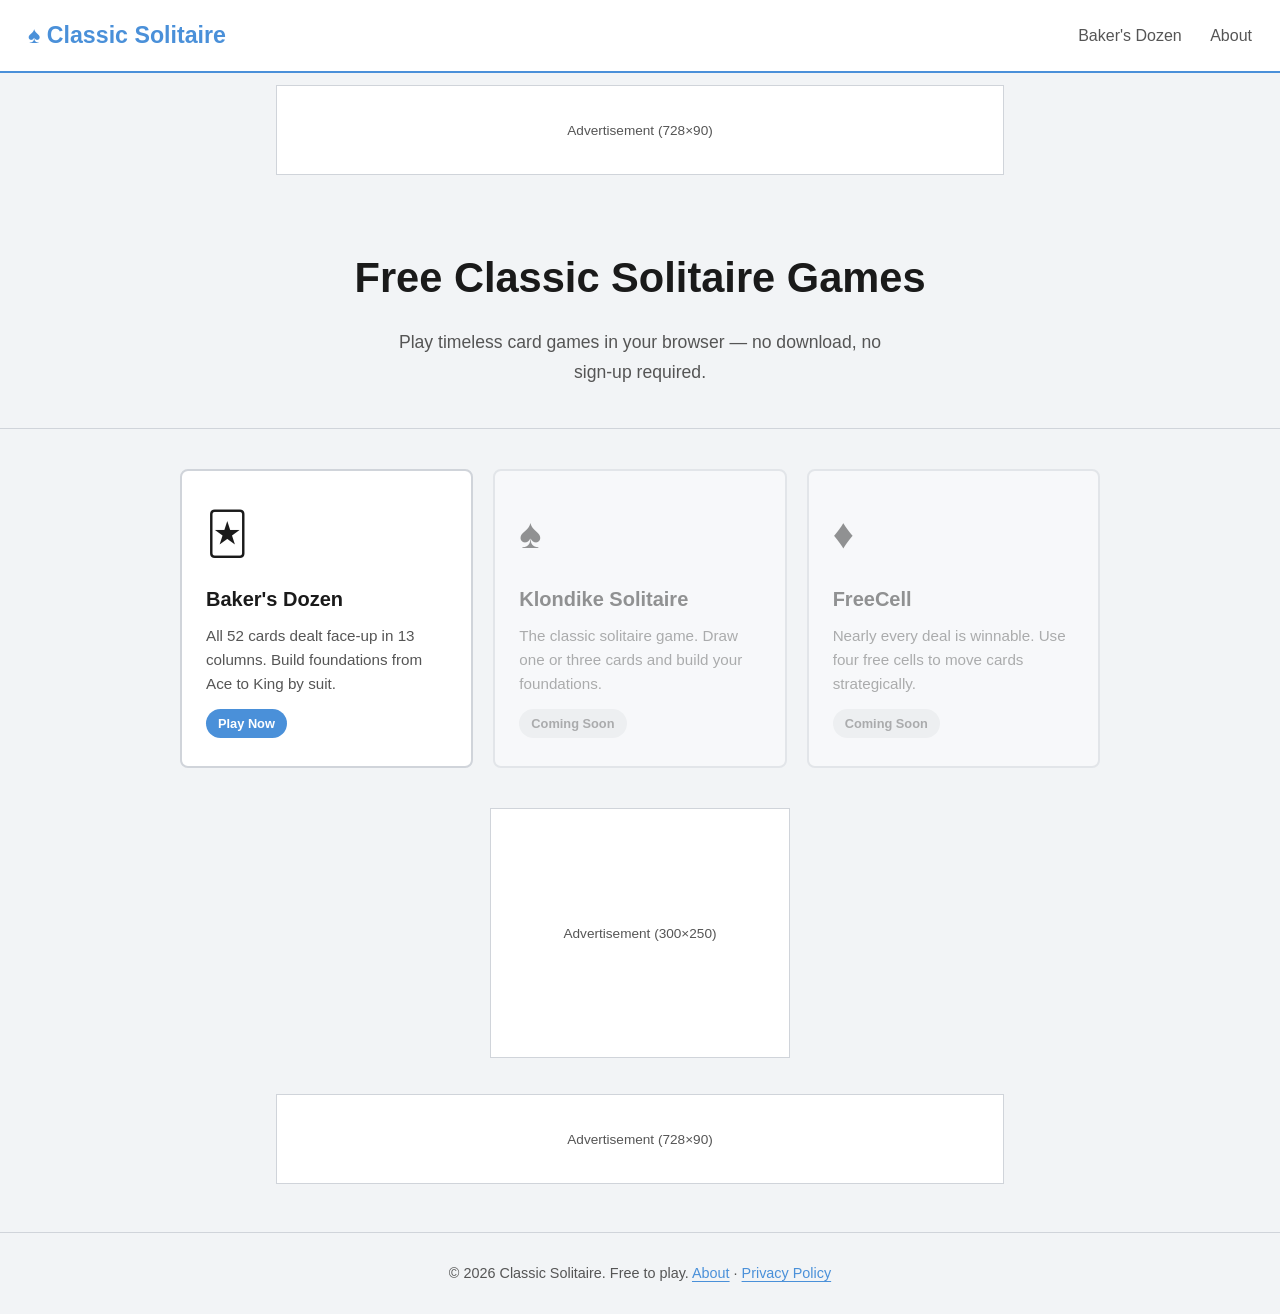
==== index.html @ 27f8fecf "Initial commit" ====
<!DOCTYPE html>
<html lang="en">
<head>
  <meta charset="UTF-8">
  <meta name="viewport" content="width=device-width, initial-scale=1.0">
  <title>Classic Solitaire — Free Card Games Online</title>
  <meta name="description" content="Play free classic solitaire card games online. No download required. Baker's Dozen, Klondike, FreeCell and more.">
  <link rel="stylesheet" href="style.css">
</head>
<body>

  <header class="site-header">
    <a class="site-logo" href="/">♠ Classic Solitaire</a>
    <nav class="site-nav">
      <a href="/bakers-dozen/">Baker's Dozen</a>
      <a href="/about.html">About</a>
    </nav>
  </header>

  <!-- Leaderboard ad slot -->
  <div class="ad-leaderboard">Advertisement (728×90)</div>

  <main>
    <section class="hero">
      <h1>Free Classic Solitaire Games</h1>
      <p>Play timeless card games in your browser — no download, no sign-up required.</p>
    </section>

    <div class="games-grid">

      <a class="game-card" href="bakers-dozen/">
        <div class="game-icon">🃏</div>
        <h2>Baker's Dozen</h2>
        <p>All 52 cards dealt face-up in 13 columns. Build foundations from Ace to King by suit.</p>
        <span class="badge">Play Now</span>
      </a>

      <div class="game-card coming-soon">
        <div class="game-icon">♠</div>
        <h2>Klondike Solitaire</h2>
        <p>The classic solitaire game. Draw one or three cards and build your foundations.</p>
        <span class="badge">Coming Soon</span>
      </div>

      <div class="game-card coming-soon">
        <div class="game-icon">♦</div>
        <h2>FreeCell</h2>
        <p>Nearly every deal is winnable. Use four free cells to move cards strategically.</p>
        <span class="badge">Coming Soon</span>
      </div>

    </div>

    <!-- Rectangle ad — centered below game grid -->
    <div class="ad-rectangle-centered">
      <div class="ad-rectangle">Advertisement (300×250)</div>
    </div>

  </main>

  <!-- Second leaderboard ad — above footer -->
  <div class="ad-leaderboard">Advertisement (728×90)</div>

  <footer class="site-footer">
    <p>
      &copy; <span id="year"></span> Classic Solitaire. Free to play.
      <a href="about.html">About</a> ·
      <a href="privacy.html">Privacy Policy</a>
    </p>
    <script>document.getElementById('year').textContent = new Date().getFullYear();</script>
  </footer>

</body>
</html>
---- style.css ----
/* style.css — Global / homepage styles */
@import url('shared/common.css');

.hero {
  text-align: center;
  padding: 56px 20px 40px;
  border-bottom: 1px solid var(--border);
  margin-bottom: 8px;
}

.hero h1 {
  font-size: 2.6rem;
  color: var(--text);
  margin-bottom: 14px;
}

.hero p {
  font-size: 1.1rem;
  color: var(--text-muted);
  max-width: 500px;
  margin: 0 auto;
}

.games-grid {
  display: grid;
  grid-template-columns: repeat(auto-fill, minmax(240px, 1fr));
  gap: 20px;
  max-width: 960px;
  margin: 0 auto;
  padding: 32px 20px;
}

.game-card {
  background: var(--surface);
  border: 2px solid var(--border);
  border-radius: 8px;
  padding: 28px 24px;
  text-decoration: none;
  color: inherit;
  transition: border-color 0.2s;
  display: block;
}

.game-card:hover {
  border-color: var(--accent);
}

.game-card .game-icon {
  font-size: 2.6rem;
  margin-bottom: 12px;
}

.game-card h2 {
  font-size: 1.25rem;
  color: var(--text);
  margin-bottom: 8px;
}

.game-card p {
  font-size: 0.95rem;
  color: var(--text-muted);
  line-height: 1.6;
}

.game-card .badge {
  display: inline-block;
  background: var(--accent);
  color: #ffffff;
  font-size: 0.8rem;
  font-weight: bold;
  padding: 4px 12px;
  border-radius: 20px;
  margin-top: 12px;
}

.ad-rectangle-centered {
  display: flex;
  justify-content: center;
  padding: 8px 0 24px;
}

.coming-soon {
  opacity: 0.45;
  pointer-events: none;
}

.coming-soon .badge {
  background: var(--surface-2);
  color: var(--text-muted);
}
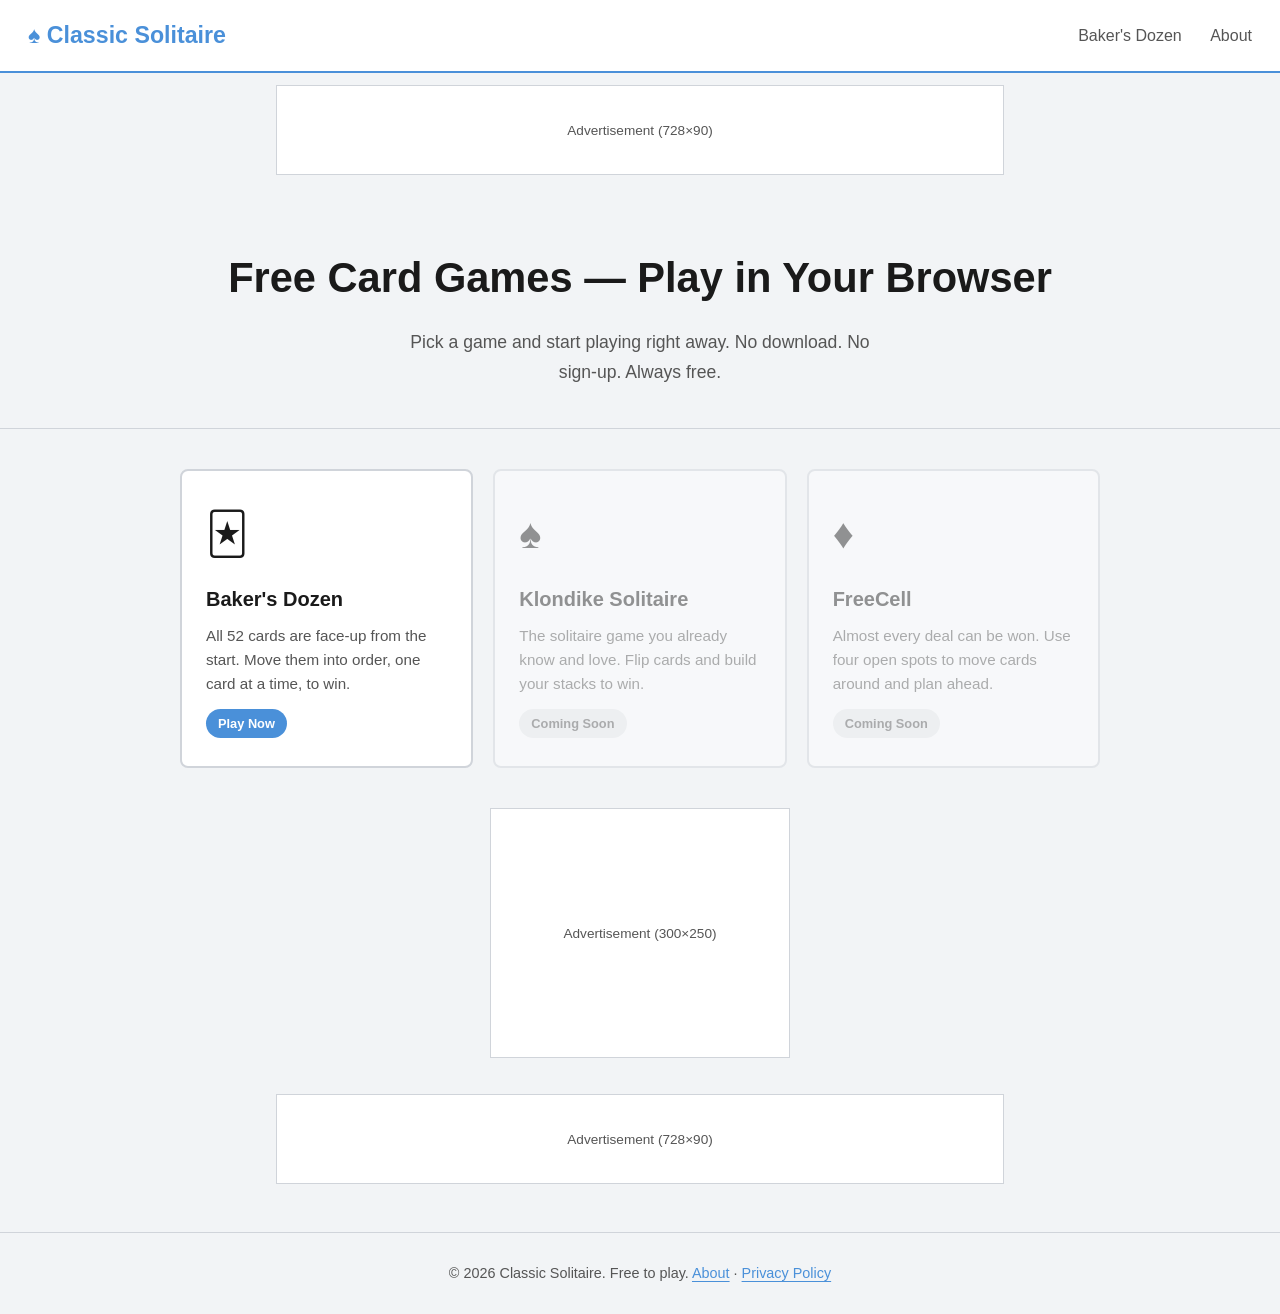
==== commit 16869567: "Simplify homepage and about page to 6th grade reading level Shorter sentences, common words, no jarg" ====
--- a/index.html
+++ b/index.html
@@ -22,8 +22,8 @@
 
   <main>
     <section class="hero">
-      <h1>Free Classic Solitaire Games</h1>
-      <p>Play timeless card games in your browser — no download, no sign-up required.</p>
+      <h1>Free Card Games — Play in Your Browser</h1>
+      <p>Pick a game and start playing right away. No download. No sign-up. Always free.</p>
     </section>
 
     <div class="games-grid">
@@ -31,21 +31,21 @@
       <a class="game-card" href="bakers-dozen/">
         <div class="game-icon">🃏</div>
         <h2>Baker's Dozen</h2>
-        <p>All 52 cards dealt face-up in 13 columns. Build foundations from Ace to King by suit.</p>
+        <p>All 52 cards are face-up from the start. Move them into order, one card at a time, to win.</p>
         <span class="badge">Play Now</span>
       </a>
 
       <div class="game-card coming-soon">
         <div class="game-icon">♠</div>
         <h2>Klondike Solitaire</h2>
-        <p>The classic solitaire game. Draw one or three cards and build your foundations.</p>
+        <p>The solitaire game you already know and love. Flip cards and build your stacks to win.</p>
         <span class="badge">Coming Soon</span>
       </div>
 
       <div class="game-card coming-soon">
         <div class="game-icon">♦</div>
         <h2>FreeCell</h2>
-        <p>Nearly every deal is winnable. Use four free cells to move cards strategically.</p>
+        <p>Almost every deal can be won. Use four open spots to move cards around and plan ahead.</p>
         <span class="badge">Coming Soon</span>
       </div>
 
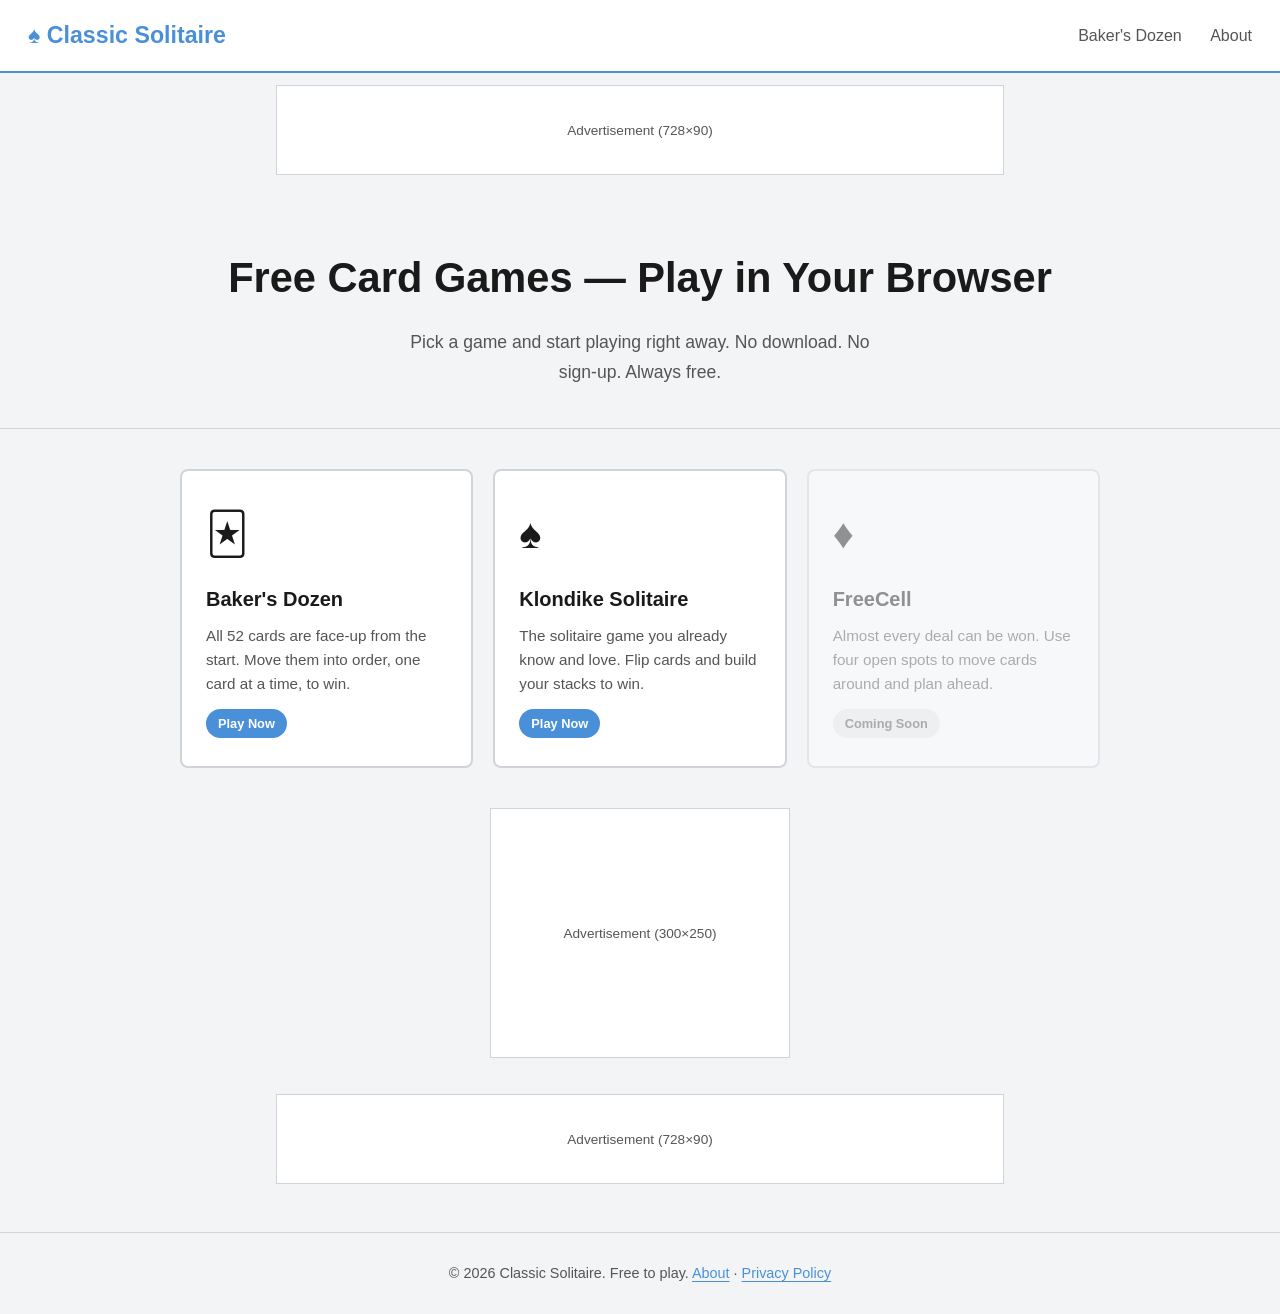
==== commit 40956f23: "Add Klondike Solitaire and fix GitHub Pages compatibility - Build full Klondike Solitaire game (game" ====
--- a/index.html
+++ b/index.html
@@ -10,10 +10,10 @@
 <body>
 
   <header class="site-header">
-    <a class="site-logo" href="/">♠ Classic Solitaire</a>
+    <a class="site-logo" href=".">♠ Classic Solitaire</a>
     <nav class="site-nav">
-      <a href="/bakers-dozen/">Baker's Dozen</a>
-      <a href="/about.html">About</a>
+      <a href="bakers-dozen/">Baker's Dozen</a>
+      <a href="about.html">About</a>
     </nav>
   </header>
 
@@ -35,12 +35,12 @@
         <span class="badge">Play Now</span>
       </a>
 
-      <div class="game-card coming-soon">
+      <a class="game-card" href="klondike/">
         <div class="game-icon">♠</div>
         <h2>Klondike Solitaire</h2>
         <p>The solitaire game you already know and love. Flip cards and build your stacks to win.</p>
-        <span class="badge">Coming Soon</span>
-      </div>
+        <span class="badge">Play Now</span>
+      </a>
 
       <div class="game-card coming-soon">
         <div class="game-icon">♦</div>
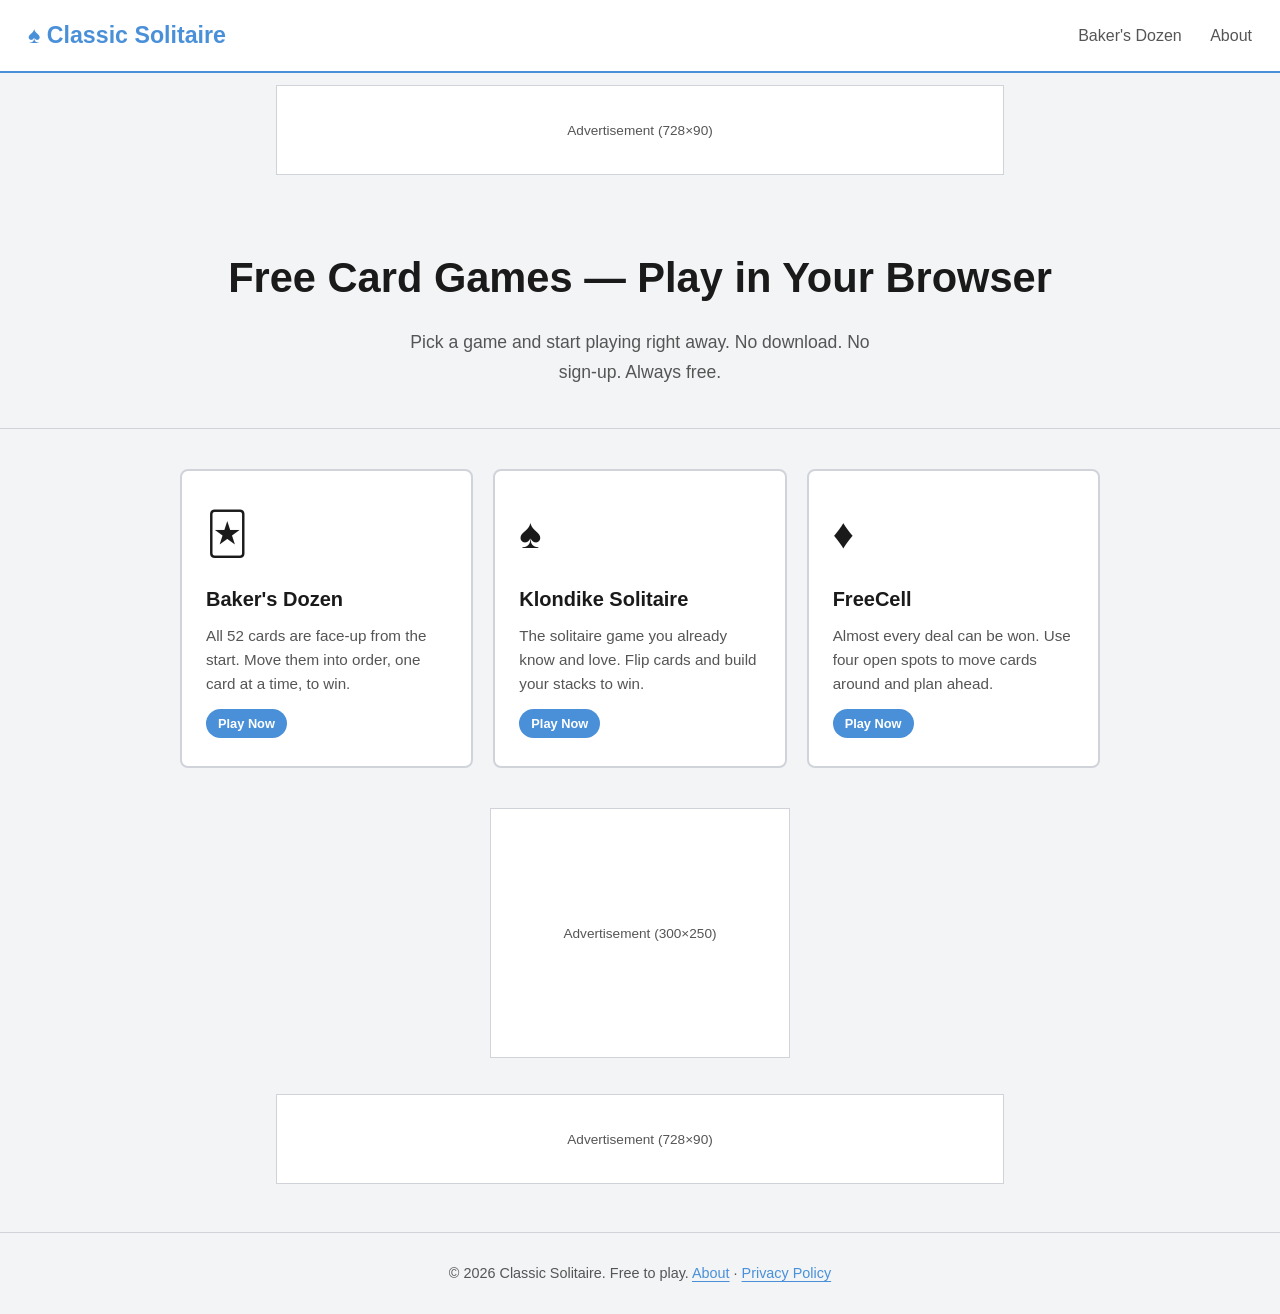
==== commit 4ec0f14e: "Add FreeCell Solitaire - Full FreeCell game (game.js, index.html, style.css)   - 8 tableau columns (" ====
--- a/index.html
+++ b/index.html
@@ -42,12 +42,12 @@
         <span class="badge">Play Now</span>
       </a>
 
-      <div class="game-card coming-soon">
+      <a class="game-card" href="freecell/">
         <div class="game-icon">♦</div>
         <h2>FreeCell</h2>
         <p>Almost every deal can be won. Use four open spots to move cards around and plan ahead.</p>
-        <span class="badge">Coming Soon</span>
-      </div>
+        <span class="badge">Play Now</span>
+      </a>
 
     </div>
 
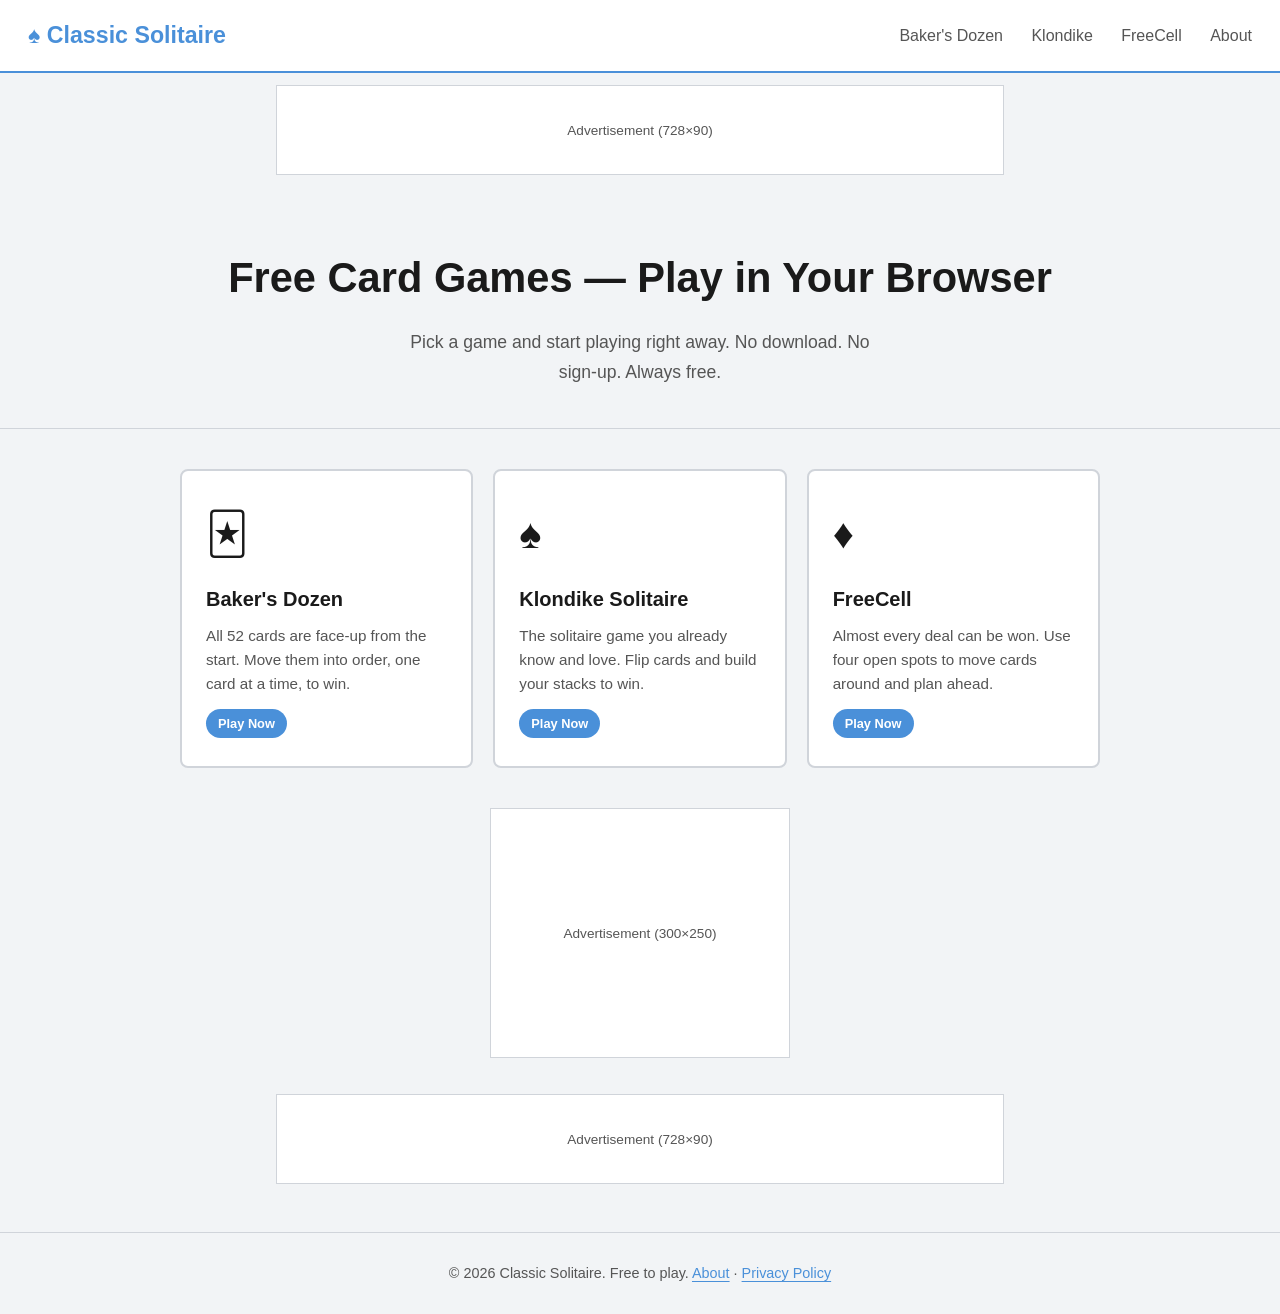
==== commit 18b767f3: "AdSense readiness: nav, contact, sitemap, canonical tags Navigation - index.html: add Klondike and F" ====
--- a/index.html
+++ b/index.html
@@ -6,6 +6,7 @@
   <title>Classic Solitaire — Free Card Games Online</title>
   <meta name="description" content="Play free classic solitaire card games online. No download required. Baker's Dozen, Klondike, FreeCell and more.">
   <link rel="stylesheet" href="style.css">
+  <link rel="canonical" href="https://classicsolitaire.com/">
 </head>
 <body>
 
@@ -13,6 +14,8 @@
     <a class="site-logo" href=".">♠ Classic Solitaire</a>
     <nav class="site-nav">
       <a href="bakers-dozen/">Baker's Dozen</a>
+      <a href="klondike/">Klondike</a>
+      <a href="freecell/">FreeCell</a>
       <a href="about.html">About</a>
     </nav>
   </header>
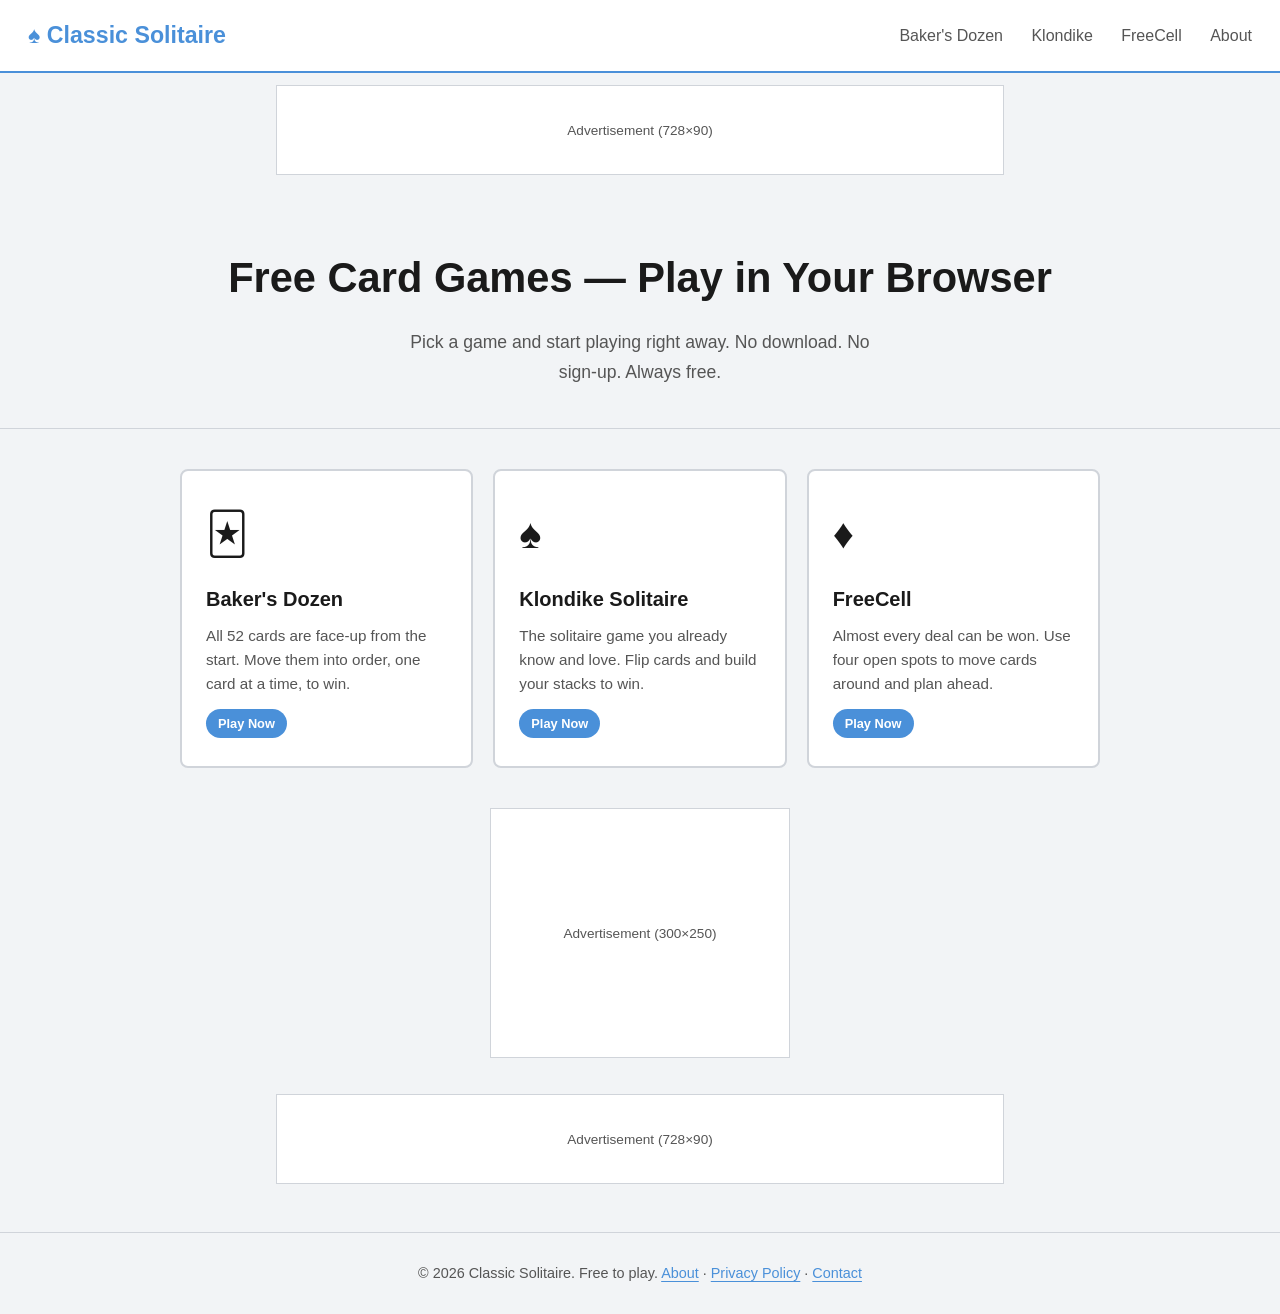
==== commit 264c5d3b: "Add contact email to About page and all footers Co-Authored-By: Claude Sonnet 4.6 <noreply@anthropic" ====
--- a/index.html
+++ b/index.html
@@ -68,7 +68,8 @@
     <p>
       &copy; <span id="year"></span> Classic Solitaire. Free to play.
       <a href="about.html">About</a> ·
-      <a href="privacy.html">Privacy Policy</a>
+      <a href="privacy.html">Privacy Policy</a> ·
+      <a href="mailto:contact.playsolitairedaily@gmail.com">Contact</a>
     </p>
     <script>document.getElementById('year').textContent = new Date().getFullYear();</script>
   </footer>
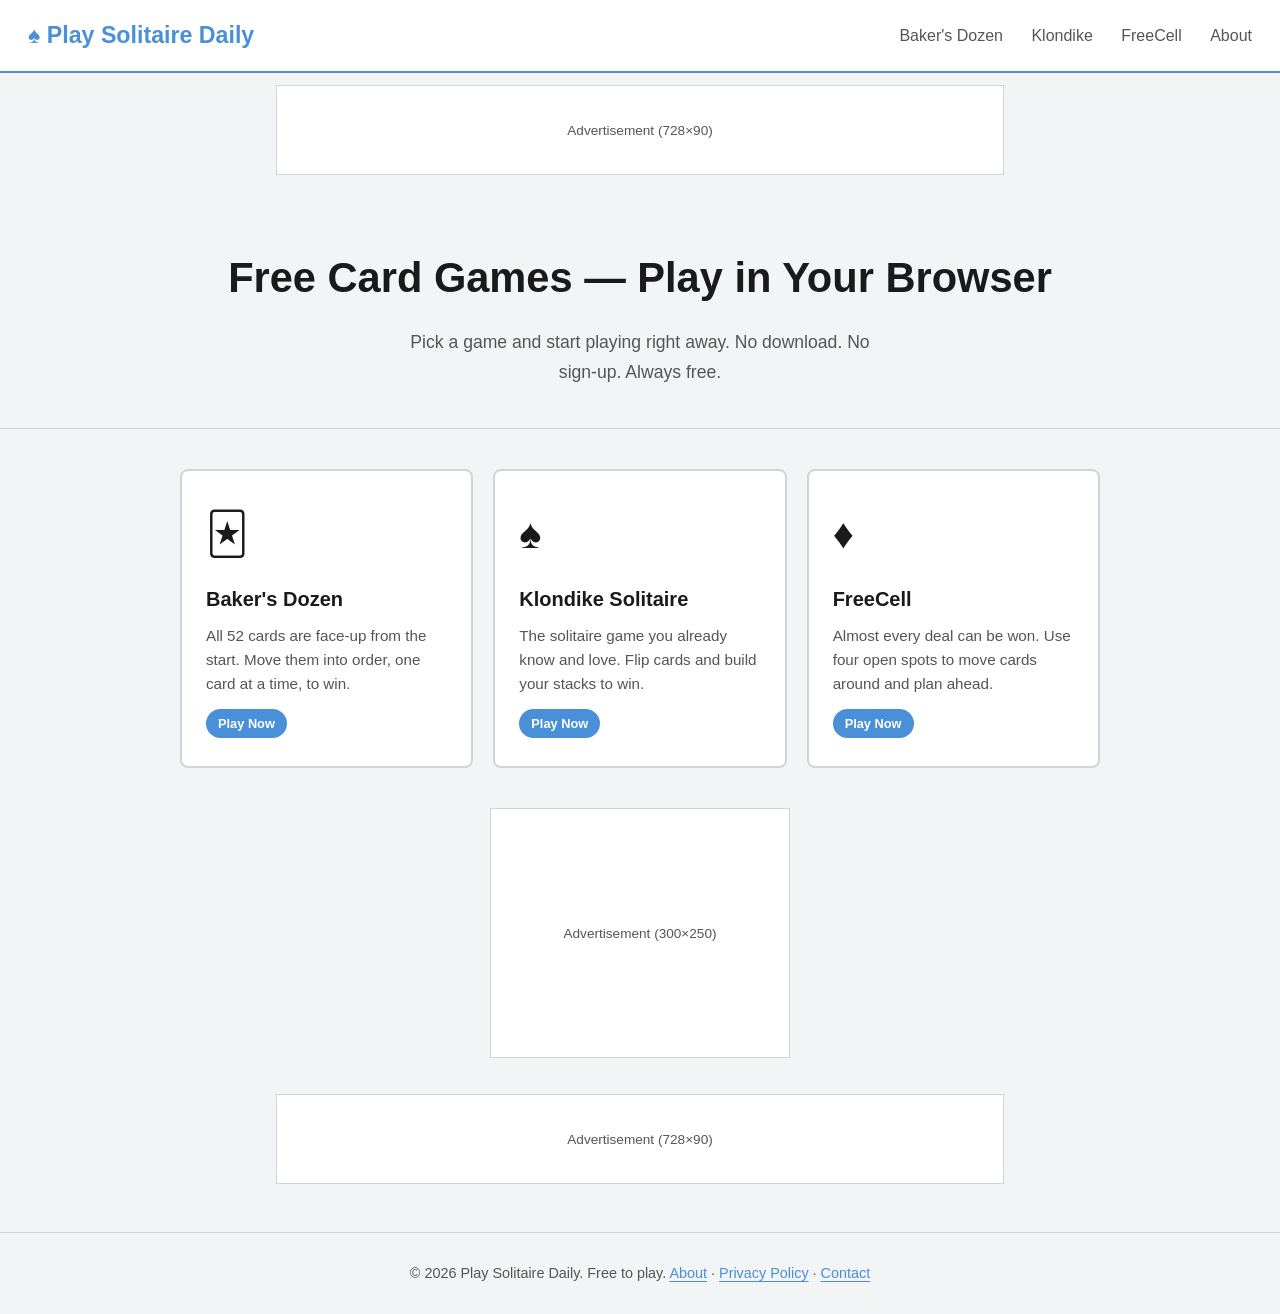
==== commit 7d676b7f: "Rename site to Play Solitaire Daily across all pages Updates header logo, title tags, meta descripti" ====
--- a/index.html
+++ b/index.html
@@ -3,7 +3,7 @@
 <head>
   <meta charset="UTF-8">
   <meta name="viewport" content="width=device-width, initial-scale=1.0">
-  <title>Classic Solitaire — Free Card Games Online</title>
+  <title>Play Solitaire Daily — Free Card Games Online</title>
   <meta name="description" content="Play free classic solitaire card games online. No download required. Baker's Dozen, Klondike, FreeCell and more.">
   <link rel="stylesheet" href="style.css">
   <link rel="canonical" href="https://classicsolitaire.com/">
@@ -11,7 +11,7 @@
 <body>
 
   <header class="site-header">
-    <a class="site-logo" href=".">♠ Classic Solitaire</a>
+    <a class="site-logo" href=".">♠ Play Solitaire Daily</a>
     <nav class="site-nav">
       <a href="bakers-dozen/">Baker's Dozen</a>
       <a href="klondike/">Klondike</a>
@@ -66,7 +66,7 @@
 
   <footer class="site-footer">
     <p>
-      &copy; <span id="year"></span> Classic Solitaire. Free to play.
+      &copy; <span id="year"></span> Play Solitaire Daily. Free to play.
       <a href="about.html">About</a> ·
       <a href="privacy.html">Privacy Policy</a> ·
       <a href="mailto:contact.playsolitairedaily@gmail.com">Contact</a>
